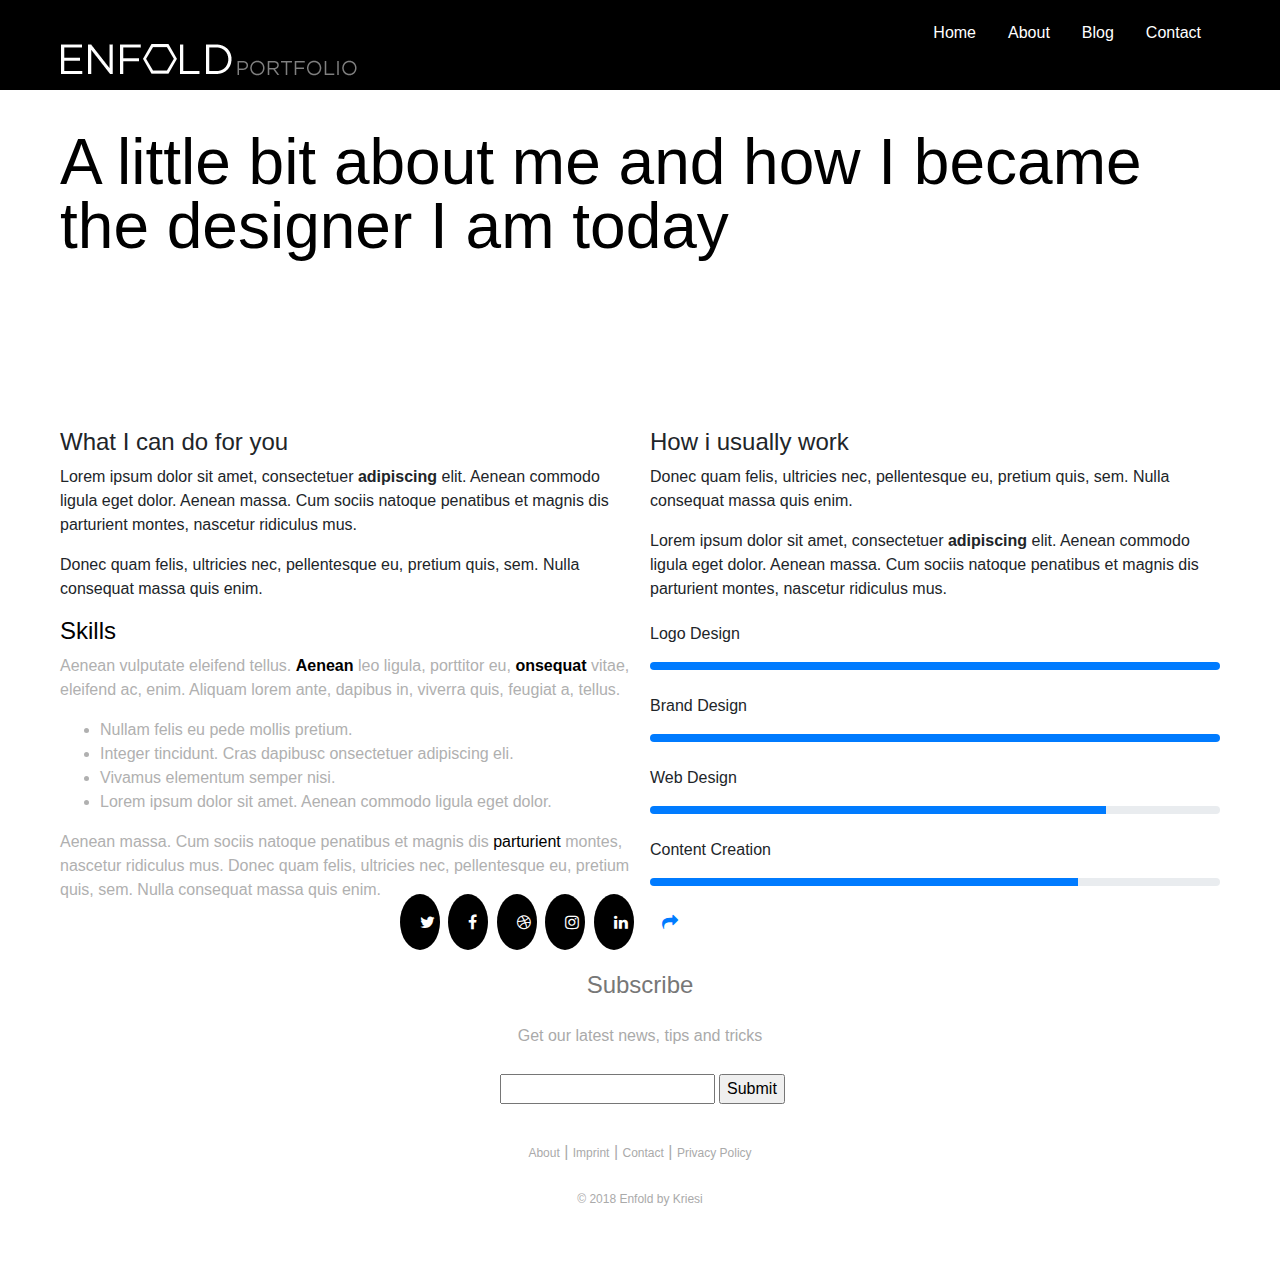
==== about.html @ f86f68e4 "Added new files" ====
<!DOCTYPE html>
<html lang="en">
<head>
    <meta charset="UTF-8">
    <title>About – Enfold Elegant Portfolio</title>
    <link rel="stylesheet" href="about.css">
    <link rel="stylesheet" href="https://maxcdn.bootstrapcdn.com/bootstrap/4.0.0/css/bootstrap.min.css"
          integrity="sha384-Gn5384xqQ1aoWXA+058RXPxPg6fy4IWvTNh0E263XmFcJlSAwiGgFAW/dAiS6JXm" crossorigin="anonymous">
    <link rel="stylesheet" href="https://cdnjs.cloudflare.com/ajax/libs/font-awesome/4.7.0/css/font-awesome.min.css">
    <meta name="author" content="Radmehr Atai">
    <meta name="viewport" content="width=device-width, initial-scale=1.0">
</head>
<body>

<header>
    <div class="d-flex justify-content-between align-items-start">
        <div class="p-2">
            <div class="header-logo"><a href=href="https://kriesi.at/themes/enfold-elegant-portfolio/">
                <img src="Resources/Images/logo.png" alt="Enfold Elegant Portfolio" title="logo"> </a></div>
        </div>
        <div class="p-2">
            <div class="header-links">
                <ul class="nav nav-pills justify-content-end">
                    <li class="nav-item">
                        <a class="nav-link" href="#">Home</a>
                    </li>
                    <li class="nav-item">
                        <a class="nav-link" href="#">About</a>
                    </li>
                    <li class="nav-item">
                        <a class="nav-link" href="#">Blog</a>
                    </li>
                    <li class="nav-item">
                        <a class="nav-link" href="#">Contact</a>
                    </li>
                </ul>
            </div>
        </div>
    </div>

</header>

<div class="wrapper">
    <div class="heading-block">
        <h3>A little bit about me and how I became the designer I am today</h3>
    </div>

    <div class="content-flex-container">
        <div class="first-container">
            <div class="par-block">
                <h4>What I can do for you</h4>
                <p>
                    Lorem ipsum dolor sit amet, consectetuer <strong>adipiscing</strong> elit. Aenean commodo ligula
                    eget dolor.
                    Aenean massa. Cum sociis natoque penatibus et magnis dis parturient montes, nascetur ridiculus mus.
                </p>
                <p>
                    Donec quam felis, ultricies nec, pellentesque eu, pretium quis, sem. Nulla consequat massa quis
                    enim.
                </p>
            </div>
        </div>
        <div class="second-container">
            <div class="par-block-1">
                <h4>How i usually work</h4>
                <p>
                    Donec quam felis, ultricies nec, pellentesque eu, pretium quis, sem. Nulla consequat massa quis
                    enim.
                </p>
                <p>
                    Lorem ipsum dolor sit amet, consectetuer <strong>adipiscing</strong> elit. Aenean commodo ligula
                    eget dolor.
                    Aenean massa. Cum sociis natoque penatibus et magnis dis parturient montes, nascetur ridiculus mus.
                </p>
            </div>
        </div>
    </div>

    <div class="content-flex-container-2">
        <div class="first-container-2">
            <div class="par-block-2" style="color: #b0b0b0">
                <h4 style="color: black">Skills</h4>
                <p>
                    Aenean vulputate eleifend tellus. <strong style="color: black">Aenean</strong> leo ligula, porttitor
                    eu,
                    <strong style="color: black">onsequat</strong> vitae, eleifend ac, enim. Aliquam lorem ante, dapibus
                    in, viverra quis,
                    feugiat a, tellus.
                </p>
                <ul>
                    <li>Nullam felis eu pede mollis pretium.</li>
                    <li>Integer tincidunt. Cras dapibusc onsectetuer adipiscing eli.</li>
                    <li>Vivamus elementum semper nisi.</li>
                    <li>Lorem ipsum dolor sit amet. Aenean commodo ligula eget dolor.</li>
                </ul>
                <p>
                    Aenean massa. Cum sociis natoque penatibus et magnis dis <a
                        href="#" style="color: black">parturient</a> montes,
                    nascetur ridiculus mus.
                    Donec quam felis, ultricies nec, pellentesque eu, pretium quis, sem. Nulla consequat massa quis
                    enim.
                </p>
            </div>
        </div>
        <div class="second-container-2">
            <p>Logo Design</p>
            <div class="progress" style="height: 8px;">
                <div class="progress-bar bg-black" role="progressbar" style="width: 100%;" aria-valuenow="100"
                     aria-valuemin="0"
                     aria-valuemax="100"></div>
            </div>
            <br>
            <p>Brand Design</p>
            <div class="progress" style="height: 8px;">
                <div class="progress-bar bg-black" role="progressbar" style="width: 100%;" aria-valuenow="100"
                     aria-valuemin="0"
                     aria-valuemax="100"></div>
            </div>
            <br>
            <p>Web Design</p>
            <div class="progress" style="height: 8px;">
                <div class="progress-bar bg-black" role="progressbar" style="width: 80%;" aria-valuenow="80"
                     aria-valuemin="0"
                     aria-valuemax="100"></div>
            </div>
            <br>
            <p>Content Creation</p>
            <div class="progress" style="height: 8px;">
                <div class="progress-bar bg-black" role="progressbar" style="width: 75%;" aria-valuenow="75"
                     aria-valuemin="0"
                     aria-valuemax="100"></div>
            </div>
        </div>

    </div>
</div>

<footer>
    <div class="d-flex flex-row justify-content-center align-items-stretch" style="height: 300px;">
        <div class="d-flex flex-column justify-content-end align-items-stretch" style="width: 600px">
            <div class="p-2">
                <div class="social-media-buttons">
                    <a href="#" class="fa fa-twitter" title="Follow on Twitter"></a>
                    <a href="#" class="fa fa-facebook" title="Follow on Facebook"></a>
                    <a href="#" class="fa fa-dribbble"></a>
                    <a href="#" class="fa fa-instagram"></a>
                    <a href="#" class="fa fa-linkedin"></a>
                    <a href="#" class="fa fa-mail-forward"></a>
                </div>
            </div>
            <div class="p-2">
                <section class="subscribe-heading">
                    <h4>Subscribe</h4>
                </section>
            </div>

            <div class="p-2">
                <section class="subscribe-text">
                    <p>Get our latest news, tips and tricks</p>
                </section>
            </div>

            <div class="p-2">
                <div class="subscribe-form">
                    <form>
                        <label for="psubscribe"></label>
                        <input type="text" id="psubscribe" name="Femail">
                        <input type="submit" value="Submit">
                    </form>
                </div>
            </div>

            <div class="p-2">
                <div class="footer-links">
                    <p><a class="footer-link" href="#" target="_blank">About</a>
                        | <a class="footer-link" href="#" target="_blank">Imprint</a> |
                        <a class="footer-link" href="#" target="_blank">Contact</a> |
                        <a class="footer-link" href="#" target="_blank">Privacy Policy</a>
                    </p>
                </div>
            </div>

            <div class="p-2">
                <section class="copyright-block">
                    <p><a href="https://kriesi.at"> © 2018 Enfold by Kriesi</a></p>
                </section>
            </div>
        </div>
    </div>

</footer>
</body>
</html>
---- about.css ----
header {
    background-color: black;
    justify-content: center;
    height: 90px;
    font-family: sans-serif;
}

.header-logo {
    width: 300px;
    height: 100px;
}

.p-2 {
    margin-right: 50px;
    margin-left: 50px;
}

.header-links {
    width: 100%;
    text-align: right;
    padding: 5px;
    margin-right: 50px;
}

.nav-link {
    color: white;
}

.nav-link:hover {
    background-color: white;
    color: black;
}

header ul li {
    display: inline;
}

.wrapper {
    margin-right: 60px;
    margin-left: 60px;
    justify-content: center;
    align-items: center;
    font-family: sans-serif;
}

.heading-block {
    padding-bottom: 0;
    margin-top: 40px;
    margin-bottom: 170px;
}

.heading-block h3 {
    font-size: 5vw;
    color: black;
    line-height: 1em;
    font-weight: 300;
    text-align: left;
    font-family: 'playfair display','HelveticaNeue','Helvetica Neue','Helvetica-Neue',Helvetica,Arial,sans-serif;
}

.heading-block h3:hover {
    color: #222222;
}

.content-flex-container {
    align-items: baseline;
    justify-content: center;
    font-family: sans-serif;
    display: flex;
    flex-direction: row;
}

.content-flex-container-2 {
    align-items: baseline;
    justify-content: center;
    font-family: sans-serif;
    display: flex;
    flex-direction: row;
}

.first-container {
    flex: 1;
    order: 1;
    margin-right: 10px;
}

.second-container {
    flex: 1;
    order: 2;
    margin-left: 10px;
}

.first-container-2 {
    flex: 1;
    order: 1;
    margin-right: 10px;
}

.second-container-2 {
    flex: 1;
    order: 2;
    margin-left: 10px;
}

footer {
    justify-content: center;
    height: 300px;
    font-family: sans-serif;
    margin-bottom: 60px;
}

.fa {
    padding: 20px;
    font-size: 30px;
    width: 30px;
    text-align: center;
    text-decoration: none;
    margin: 5px 2px;
    border-radius: 50%;
}

.fa-facebook {
    background: black;
    color: white;
}

.fa-dribbble {
    background: black;
    color: white;
}

.fa-instagram {
    background: black;
    color: white;
}

.fa-linkedin {
    background: black;
    color: white;
}

.fa-twitter {
    background: black;
    color: white;
}

.subscribe-form {
    list-style-type: none;
    text-align: center;
    width: 100%;
    padding: 10px;
}

.subscribe-heading {
    text-align: center;
    color: #777777;
}

.subscribe-text {
    text-align: center;
    color: #b0b0b0;
}

.footer-links {
    width: 100%;
    padding: 10px;
    margin-right: 50px;
    text-align: center;
}

.footer-link:hover {
    color: black;
}

.footer-link {
    text-decoration: none;
    color: #aaaaaa;
    font-size: 12px;
    line-height: 1.65em;
}

footer p {
    color: #aaaaaa;
    display: inline;
    padding: 1px;
}

.copyright-block {
    font-size: 12px;
    text-align: center;
    line-height: 1.65em;
}

.copyright-block a {
    color: #aaaaaa;
}

.copyright-block a:hover {
    color: black;
}
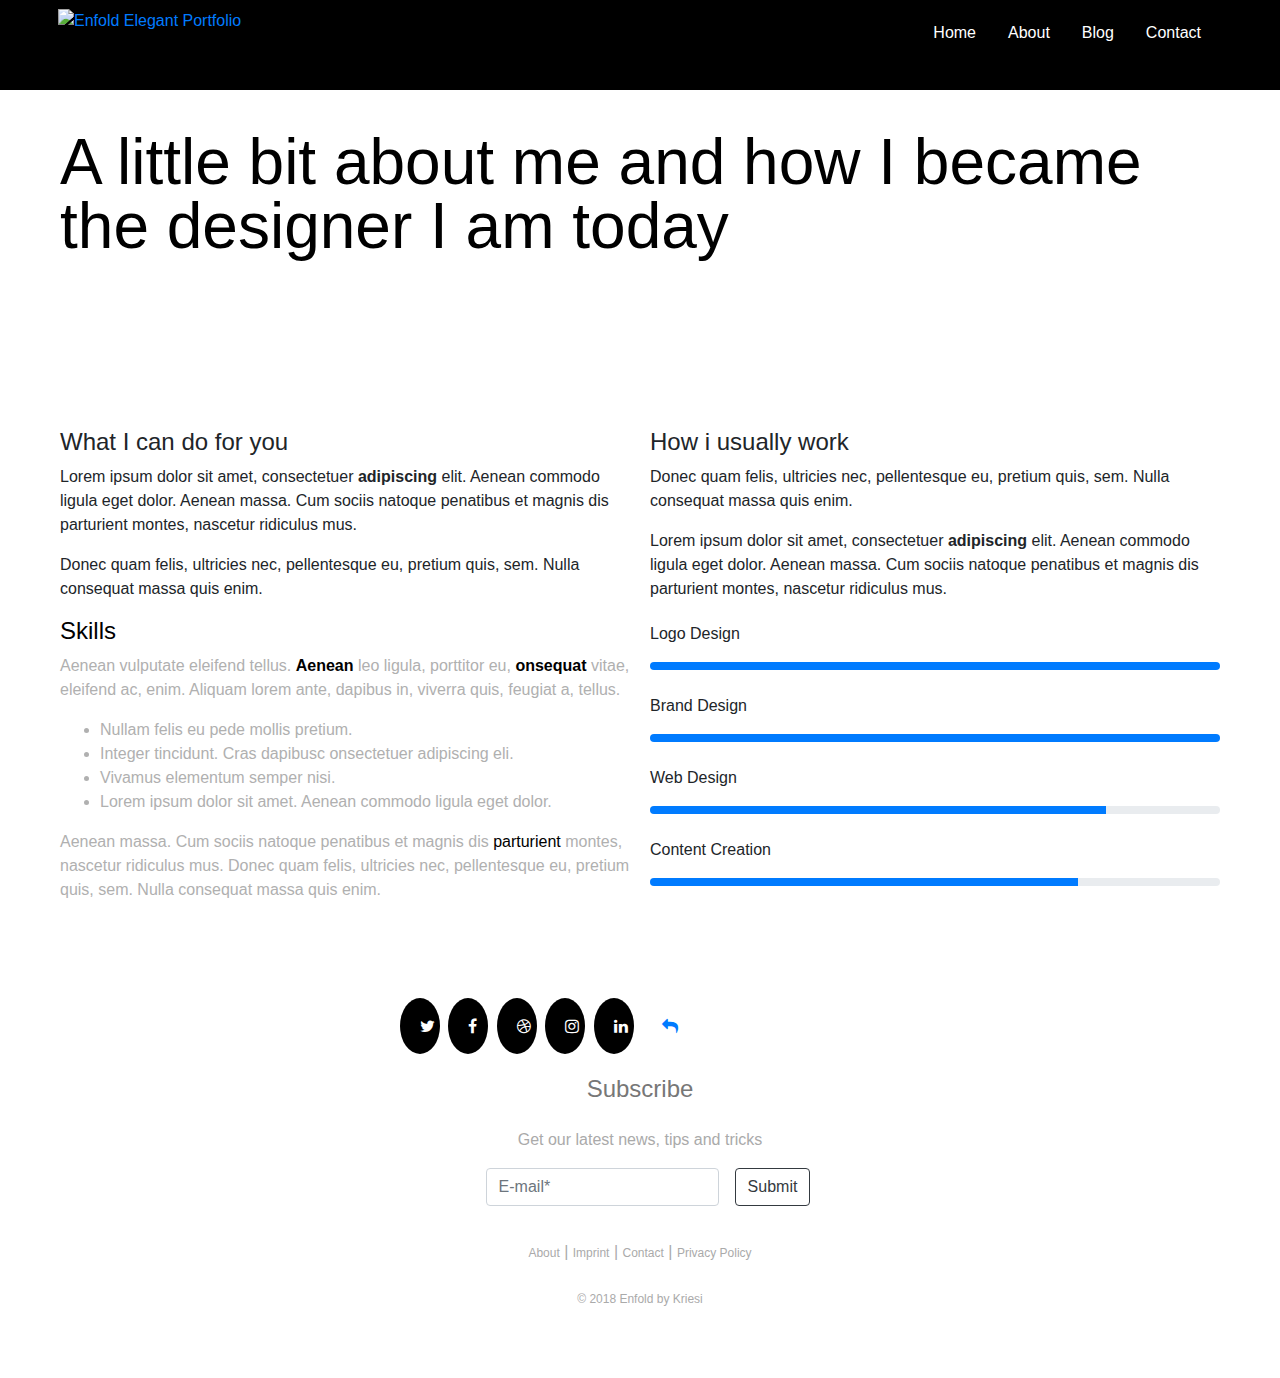
==== commit bd71258e: "Update some files" ====
--- a/about.html
+++ b/about.html
@@ -15,29 +15,30 @@
 <header>
     <div class="d-flex justify-content-between align-items-start">
         <div class="p-2">
-            <div class="header-logo"><a href=href="https://kriesi.at/themes/enfold-elegant-portfolio/">
-                <img src="Resources/Images/logo.png" alt="Enfold Elegant Portfolio" title="logo"> </a></div>
+            <div class="header-logo"><a href="https://radmehratai.github.io/Radmehr_Atai_Midterm/">
+                <img src="https://kriesi.at/themes/enfold-elegant-portfolio/wp-content/uploads/sites/77/2018/04/logo.png"
+                     alt="Enfold Elegant Portfolio" title="logo" width="300px" height="100px"> </a></div>
         </div>
         <div class="p-2">
             <div class="header-links">
                 <ul class="nav nav-pills justify-content-end">
                     <li class="nav-item">
-                        <a class="nav-link" href="#">Home</a>
+                        <a class="nav-link" href="https://radmehratai.github.io/Radmehr_Atai_Midterm/">Home</a>
                     </li>
                     <li class="nav-item">
-                        <a class="nav-link" href="#">About</a>
+                        <a class="nav-link"
+                           href="https://radmehratai.github.io/Radmehr_Atai_Midterm/about.html">About</a>
                     </li>
                     <li class="nav-item">
-                        <a class="nav-link" href="#">Blog</a>
+                        <a class="nav-link" href="https://radmehratai.github.io/Radmehr_Atai_Midterm/blog.html">Blog</a>
                     </li>
                     <li class="nav-item">
-                        <a class="nav-link" href="#">Contact</a>
+                        <a class="nav-link" href="https://radmehratai.github.io/Radmehr_Atai_Midterm/contact.html">Contact</a>
                     </li>
                 </ul>
             </div>
         </div>
     </div>
-
 </header>
 
 <div class="wrapper">
@@ -135,17 +136,17 @@
     </div>
 </div>
 
-<footer>
+<footer style="margin-top: 100px">
     <div class="d-flex flex-row justify-content-center align-items-stretch" style="height: 300px;">
         <div class="d-flex flex-column justify-content-end align-items-stretch" style="width: 600px">
             <div class="p-2">
-                <div class="social-media-buttons">
-                    <a href="#" class="fa fa-twitter" title="Follow on Twitter"></a>
-                    <a href="#" class="fa fa-facebook" title="Follow on Facebook"></a>
-                    <a href="#" class="fa fa-dribbble"></a>
-                    <a href="#" class="fa fa-instagram"></a>
-                    <a href="#" class="fa fa-linkedin"></a>
-                    <a href="#" class="fa fa-mail-forward"></a>
+                <div class="social-media-buttons justify-content-center">
+                    <a href="#" class="fa fa-twitter" title="Follow me on Twitter"></a>
+                    <a href="#" class="fa fa-facebook" title="Follow me on Facebook"></a>
+                    <a href="#" class="fa fa-dribbble" title="Follow me on Dribbble"></a>
+                    <a href="#" class="fa fa-instagram" title="Follow me on Instagram"></a>
+                    <a href="#" class="fa fa-linkedin" title="Follow me on LinkedIn"></a>
+                    <a href="#" class="fa fa-mail-reply" title="Get in touch"></a>
                 </div>
             </div>
             <div class="p-2">
@@ -161,13 +162,13 @@
             </div>
 
             <div class="p-2">
-                <div class="subscribe-form">
-                    <form>
-                        <label for="psubscribe"></label>
-                        <input type="text" id="psubscribe" name="Femail">
-                        <input type="submit" value="Submit">
-                    </form>
-                </div>
+                <form class="form-inline justify-content-center">
+                    <div class="form-group mx-sm-3 mb-2">
+                        <label for="inputEmail2" class="sr-only">E-mail</label>
+                        <input type="email" class="form-control" id="inputEmail2" placeholder="E-mail*">
+                    </div>
+                    <button type="submit" class="btn btn-outline-dark mb-2">Submit</button>
+                </form>
             </div>
 
             <div class="p-2">
